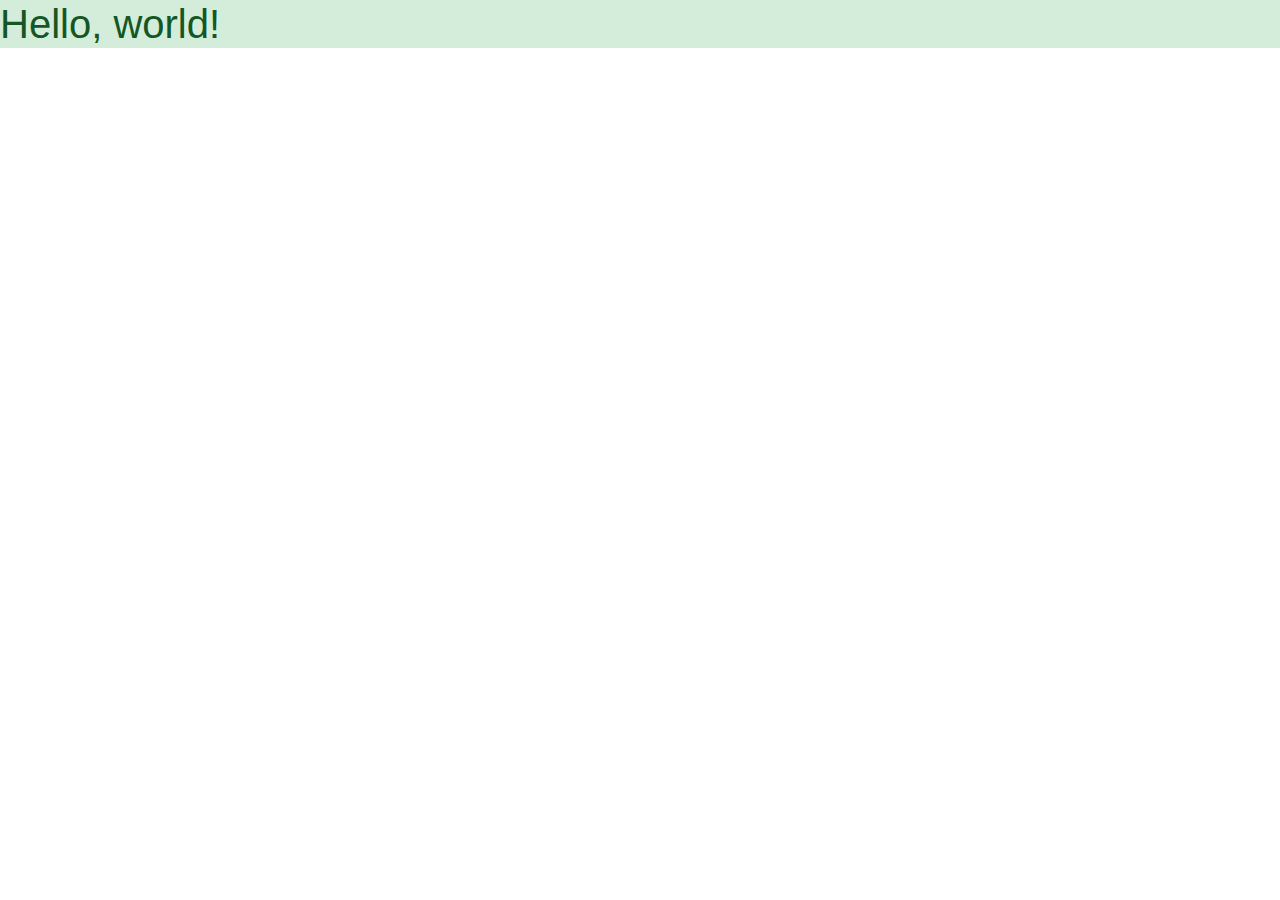
==== index.html @ d7f04ef5 "Commit" ====
<!doctype html>
<html lang="en">
  <head>
    <!-- Required meta tags -->
    <meta charset="utf-8">
    <meta name="viewport" content="width=device-width, initial-scale=1, shrink-to-fit=no">

    <!-- Bootstrap CSS -->
    <link rel="stylesheet" href="https://maxcdn.bootstrapcdn.com/bootstrap/4.0.0/css/bootstrap.min.css" integrity="sha384-Gn5384xqQ1aoWXA+058RXPxPg6fy4IWvTNh0E263XmFcJlSAwiGgFAW/dAiS6JXm" crossorigin="anonymous">

    <title>Hello, world!</title>
  </head>
  <body>
    <h1 class="alert-success">Hello, world!</h1>

    <script src="js/register-sw.js"></script>
    <!-- Optional JavaScript -->
    <!-- jQuery first, then Popper.js, then Bootstrap JS -->
    <script src="https://code.jquery.com/jquery-3.2.1.slim.min.js" integrity="sha384-KJ3o2DKtIkvYIK3UENzmM7KCkRr/rE9/Qpg6aAZGJwFDMVNA/GpGFF93hXpG5KkN" crossorigin="anonymous"></script>
    <script src="https://cdnjs.cloudflare.com/ajax/libs/popper.js/1.12.9/umd/popper.min.js" integrity="sha384-ApNbgh9B+Y1QKtv3Rn7W3mgPxhU9K/ScQsAP7hUibX39j7fakFPskvXusvfa0b4Q" crossorigin="anonymous"></script>
    <script src="https://maxcdn.bootstrapcdn.com/bootstrap/4.0.0/js/bootstrap.min.js" integrity="sha384-JZR6Spejh4U02d8jOt6vLEHfe/JQGiRRSQQxSfFWpi1MquVdAyjUar5+76PVCmYl" crossorigin="anonymous"></script>
  </body>
</html>
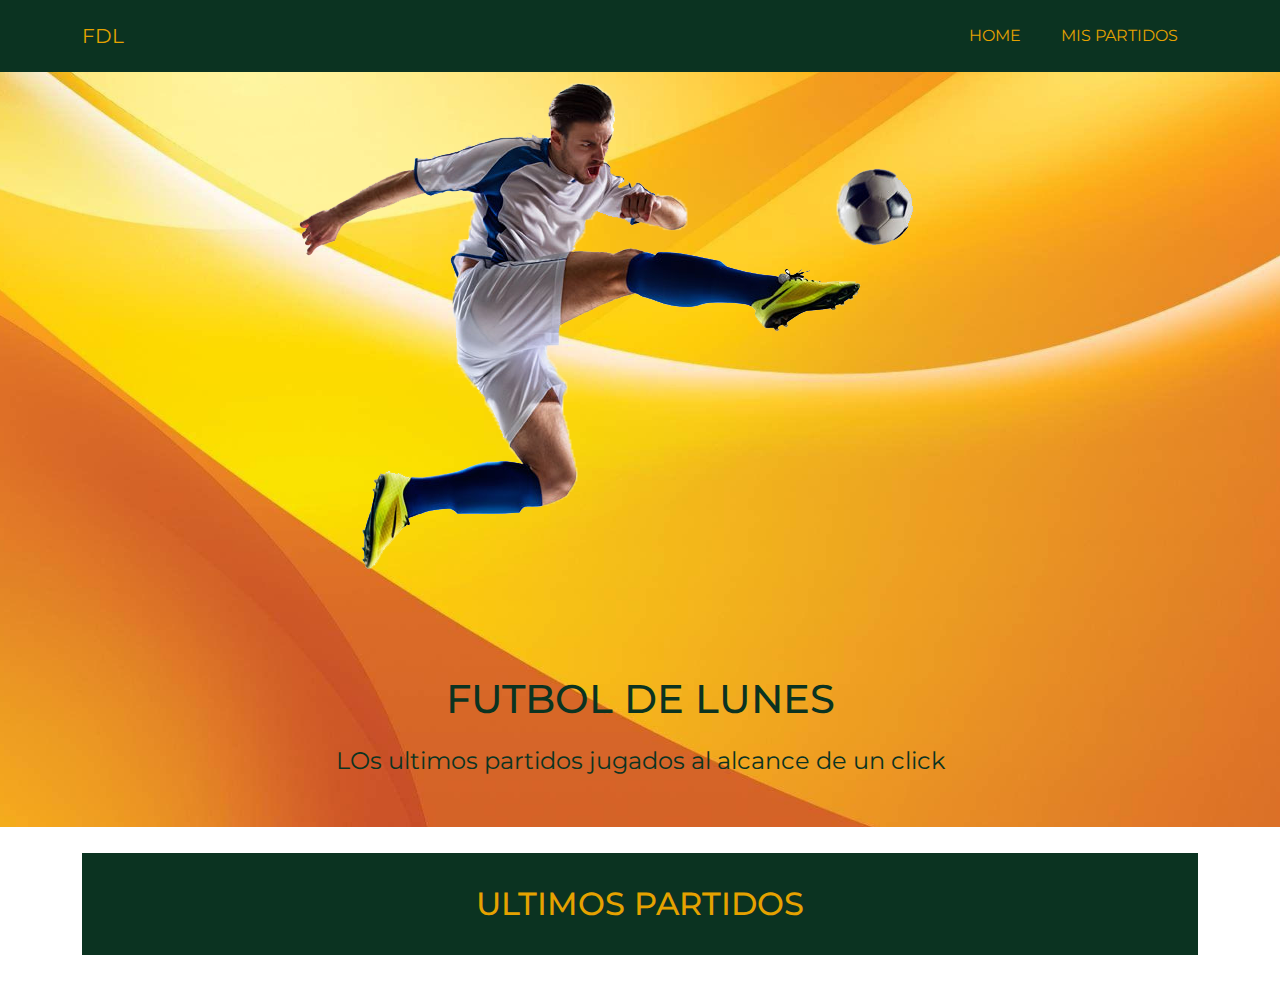
==== commit 8d914a31: "TpFutbol - Primer commit sitio" ====
--- a/index.html
+++ b/index.html
@@ -1,23 +1,115 @@
 <!doctype html>
-<html lang="en">
+<html lang="es">
   <head>
-    <!-- Required meta tags -->
     <meta charset="utf-8">
     <meta name="viewport" content="width=device-width, initial-scale=1, shrink-to-fit=no">
+    <link rel="icon" type="image/x-icon" href="images/header.png" />
 
-    <!-- Bootstrap CSS -->
-    <link rel="stylesheet" href="https://maxcdn.bootstrapcdn.com/bootstrap/4.0.0/css/bootstrap.min.css" integrity="sha384-Gn5384xqQ1aoWXA+058RXPxPg6fy4IWvTNh0E263XmFcJlSAwiGgFAW/dAiS6JXm" crossorigin="anonymous">
+    <link rel="stylesheet" href="css/bootstrap.css">
+    <link rel="stylesheet" href="css/styles.css">
+    <link href="https://fonts.googleapis.com/css?family=Montserrat:400,700" rel="stylesheet" type="text/css" />
+    <link href="https://fonts.googleapis.com/css?family=Lato:400,700,400italic,700italic" rel="stylesheet" type="text/css" />
 
-    <title>Hello, world!</title>
+    <title>FDL - Futbol de Lunes</title>
   </head>
   <body>
-    <h1 class="alert-success">Hello, world!</h1>
+    <nav class="navbar navbar-expand-lg bg-secondary text-uppercase fixed-top" id="mainNav">
+        <div class="container">
+            <a class="navbar-brand" href="#page-top">FDL</a>
+            <button class="navbar-toggler text-uppercase font-weight-bold bg-primary text-white rounded" type="button" data-bs-toggle="collapse" data-bs-target="#navbarResponsive" aria-controls="navbarResponsive" aria-expanded="false" aria-label="Toggle navigation">
+                <i class="fas fa-bars"></i>
+            </button>
+            <div class="collapse navbar-collapse" id="navbarResponsive">
+                <ul class="navbar-nav ms-auto">
+                    <li class="nav-item mx-0 mx-lg-1"><a class="nav-link py-3 px-0 px-lg-3 rounded" href="#home">Home</a></li>
+                    <li class="nav-item mx-0 mx-lg-1"><a class="nav-link py-3 px-0 px-lg-3 rounded" href="#current">Mis partidos</a></li>
+                </ul>
+            </div>
+        </div>
+    </nav>
+    <!--PAgina 2-->
+
+    <div id="current" data-role="page" class="container-fluid"> 
+      <div id="current-section" class="hidden">
+        <header class="row bg-primary text-white text-center">
+          <div class="d-flex align-items-center flex-column">
+              <img class="img-fluid mb-5" src="images/header.png" alt="futbol header" />
+              <!-- Masthead Heading-->
+              <h1 class="masthead-heading text-uppercase mb-0">futbol de lunes</h1>
+              
+          </div>
+        </header>
+        <section class="page-section matches">
+          <div class="container">
+              <!-- Portfolio Section Heading-->
+              <h2 class="page-section-heading text-center text-uppercase text-secondary" id="current-title"></h2>
+              <div class="row justify-content-center" id="current-match">
+              </div>
+          </div>
+        </section>
+      </div>
+      <header class="bg-primary text-white text-center row" id="current-header">
+        <div class="d-flex align-items-center flex-column">
+            <img class="img-fluid mb-5" src="images/header.png" alt="futbol header" />
+            <!-- Masthead Heading-->
+            <h1 class="masthead-heading text-uppercase mb-0">futbol de lunes</h1>
+            <!-- Cambiar division-->
+            <div class="divider-custom divider-light">
+                <div class="divider-custom-line"></div>
+                <div class="divider-custom-icon"><i class="fas fa-star"></i></div>
+                <div class="divider-custom-line"></div>
+            </div>
+            <!-- Masthead Subheading-->
+            <p class="masthead-subheading font-weight-light mb-0">No se ha seleccionado ningun partido</p>
+        </div>
+      </header>
+    </div>
+
+    <!--PAgina 1-->
+
+    <div id="home" data-role="page" class="container-fluid"> 
+      <header class="row bg-primary text-white text-center">
+        <div class="d-flex align-items-center flex-column">
+            <img class="img-fluid mb-5" src="images/header.png" alt="futbol header" />
+            <!-- Masthead Heading-->
+            <h1 class="masthead-heading text-uppercase mb-0">futbol de lunes</h1>
+            <!-- Cambiar division-->
+            <div class="divider-custom divider-light">
+                <div class="divider-custom-line"></div>
+                <div class="divider-custom-icon"><i class="fas fa-star"></i></div>
+                <div class="divider-custom-line"></div>
+            </div>
+            <!-- Masthead Subheading-->
+            <p class="masthead-subheading font-weight-light mb-0">LOs ultimos partidos jugados al alcance de un click</p>
+        </div>
+      </header>
+      <section class="page-section matches" id="matches">
+        <div class="container">
+            <!-- Portfolio Section Heading-->
+            <h2 class="page-section-heading text-center text-uppercase text-secondary">Ultimos partidos</h2>
+            <div class="row justify-content-center" id="lastMatches">
+                <!-- <div class="col-md-6 col-lg-4 mb-5">
+                  <div class="thumbnail">
+                    <img data-src="holder.js/300x200" alt="300x200" src="[data-uri]" style="width: 300px; height: 200px;">
+                    <div class="caption">
+                      <h3 class="tex">Thumbnail label</h3>
+                      <p>Cras justo odio, dapibus ac facilisis in, egestas eget quam. Donec id elit non mi porta gravida at eget metus. Nullam id dolor id nibh ultricies vehicula ut id elit.</p>
+                      <p><a href="#" class="btn btn-primary">Action</a> <a href="#" class="btn">Action</a></p>
+                    </div>
+                  </div>
+                </div> -->
+            </div>
+        </div>
+      </section>
+    </div>
 
     <script src="js/register-sw.js"></script>
-    <!-- Optional JavaScript -->
-    <!-- jQuery first, then Popper.js, then Bootstrap JS -->
-    <script src="https://code.jquery.com/jquery-3.2.1.slim.min.js" integrity="sha384-KJ3o2DKtIkvYIK3UENzmM7KCkRr/rE9/Qpg6aAZGJwFDMVNA/GpGFF93hXpG5KkN" crossorigin="anonymous"></script>
+    <script src="js/jquery-3.4.1.js"></script>
     <script src="https://cdnjs.cloudflare.com/ajax/libs/popper.js/1.12.9/umd/popper.min.js" integrity="sha384-ApNbgh9B+Y1QKtv3Rn7W3mgPxhU9K/ScQsAP7hUibX39j7fakFPskvXusvfa0b4Q" crossorigin="anonymous"></script>
-    <script src="https://maxcdn.bootstrapcdn.com/bootstrap/4.0.0/js/bootstrap.min.js" integrity="sha384-JZR6Spejh4U02d8jOt6vLEHfe/JQGiRRSQQxSfFWpi1MquVdAyjUar5+76PVCmYl" crossorigin="anonymous"></script>
+    <script src="js/bootstrap.js"></script>
+    <script src="js/bootstrap.bundle.js"></script>
+    <script src="js/common.js"></script>
+    <script src="js/main.js"></script>
+
   </body>
 </html>--- a/css/styles.css
+++ b/css/styles.css
@@ -0,0 +1,98 @@
+* {
+    font-family: "Montserrat", -apple-system, BlinkMacSystemFont, "Segoe UI", Roboto, "Helvetica Neue", Arial, "Noto Sans", sans-serif, "Apple Color Emoji", "Segoe UI Emoji", "Segoe UI Symbol", "Noto Color Emoji";
+}
+
+[data-role="page"] {
+    display: none;
+    position: absolute;
+    top: 0;
+    left: 0;
+    margin-bottom: 2.5rem;
+}
+
+#home {
+    display: block;
+}
+
+#current:target ~ #home {
+    display: none !important;
+}
+
+[data-role="page"]:target {
+    display: block;
+}
+
+.withSaves {
+    display: flex !important;
+}
+
+.withoutSaves {
+    display: none !important;
+}
+
+.hidden {
+    display: none;
+}
+
+.bg-primary {
+    background-color: #e5a200 !important;
+}
+
+.bg-secondary {
+    background-color: #0b3321 !important;
+}
+
+a {
+    color: #e5a200 !important;
+
+}
+
+#home header, #current header {
+    background-image: url("../images/header.wall.jpg");
+    background-attachment: fixed;
+    background-position: center;
+    background-repeat: no-repeat;
+    background-size: cover;
+}
+
+#home h1, #current h1 {
+    padding-top: 1em;
+    padding-bottom: 0.5em;
+    font-size: 2.5em;
+    color: #0b3321 !important;
+}
+#home p, #current p {
+    padding-bottom: 2em;
+    font-size: 1.5em;
+    color: #0b3321 !important;
+
+}
+
+#matches h2, #current-title  {
+    background-color: #0b3321 !important;
+    color: #e5a200 !important;
+    margin-top: 0.8em;
+    margin-bottom: 0.8em;
+    padding-bottom: 2em;
+    padding: 1em;
+}
+
+#msj-offline {
+    padding-top: 1em;
+    padding-bottom: 2em;
+}
+
+.thumbnail img {
+    min-height: 240px;
+}
+
+.caption {
+    background-color: #0b3321 !important;
+    color: #e5a200 !important;
+    padding-top: 1em;
+    padding-bottom: 0.5em;
+}
+
+.caption h3 {
+    font-size: 0.8em;
+}
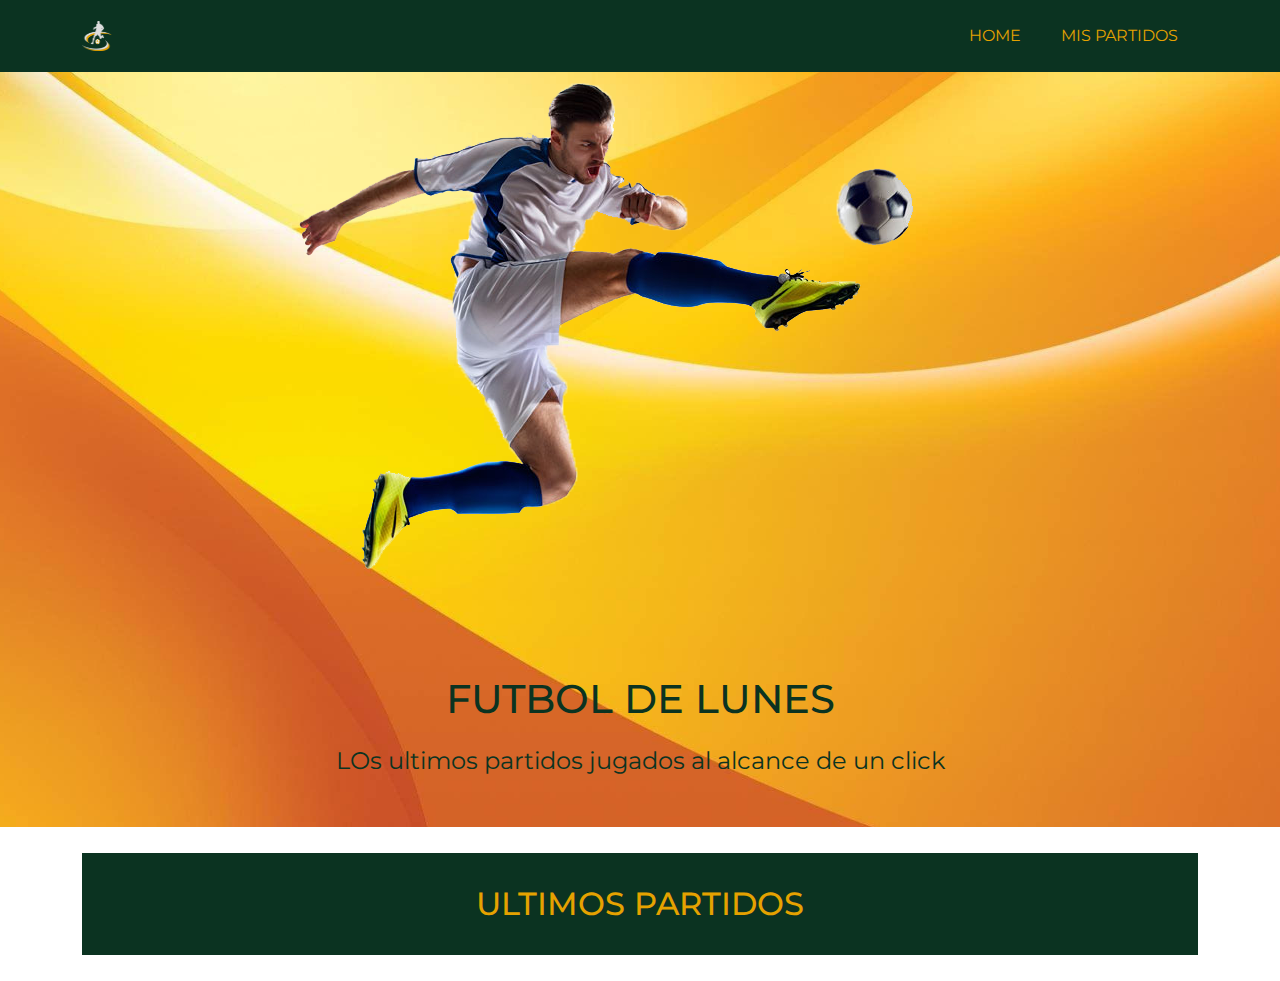
==== commit 4915d027: "ultimos cambios" ====
--- a/index.html
+++ b/index.html
@@ -3,19 +3,19 @@
   <head>
     <meta charset="utf-8">
     <meta name="viewport" content="width=device-width, initial-scale=1, shrink-to-fit=no">
-    <link rel="icon" type="image/x-icon" href="images/header.png" />
+    <link rel="icon" type="image/x-icon" href="images/logo.png" />
 
     <link rel="stylesheet" href="css/bootstrap.css">
     <link rel="stylesheet" href="css/styles.css">
     <link href="https://fonts.googleapis.com/css?family=Montserrat:400,700" rel="stylesheet" type="text/css" />
     <link href="https://fonts.googleapis.com/css?family=Lato:400,700,400italic,700italic" rel="stylesheet" type="text/css" />
 
-    <title>FDL - Futbol de Lunes</title>
+    <title>PWA - Altamirano Lucio - FDL - Futbol de Lunes</title>
   </head>
   <body>
     <nav class="navbar navbar-expand-lg bg-secondary text-uppercase fixed-top" id="mainNav">
         <div class="container">
-            <a class="navbar-brand" href="#page-top">FDL</a>
+            <a class="navbar-brand" href="#page-top"><img src="images/logo.png" width="30" height="30" class="d-inline-block align-top" alt=""></a>
             <button class="navbar-toggler text-uppercase font-weight-bold bg-primary text-white rounded" type="button" data-bs-toggle="collapse" data-bs-target="#navbarResponsive" aria-controls="navbarResponsive" aria-expanded="false" aria-label="Toggle navigation">
                 <i class="fas fa-bars"></i>
             </button>
@@ -27,7 +27,6 @@
             </div>
         </div>
     </nav>
-    <!--PAgina 2-->
 
     <div id="current" data-role="page" class="container-fluid"> 
       <div id="current-section" class="hidden">
@@ -64,8 +63,6 @@
         </div>
       </header>
     </div>
-
-    <!--PAgina 1-->
 
     <div id="home" data-role="page" class="container-fluid"> 
       <header class="row bg-primary text-white text-center">
